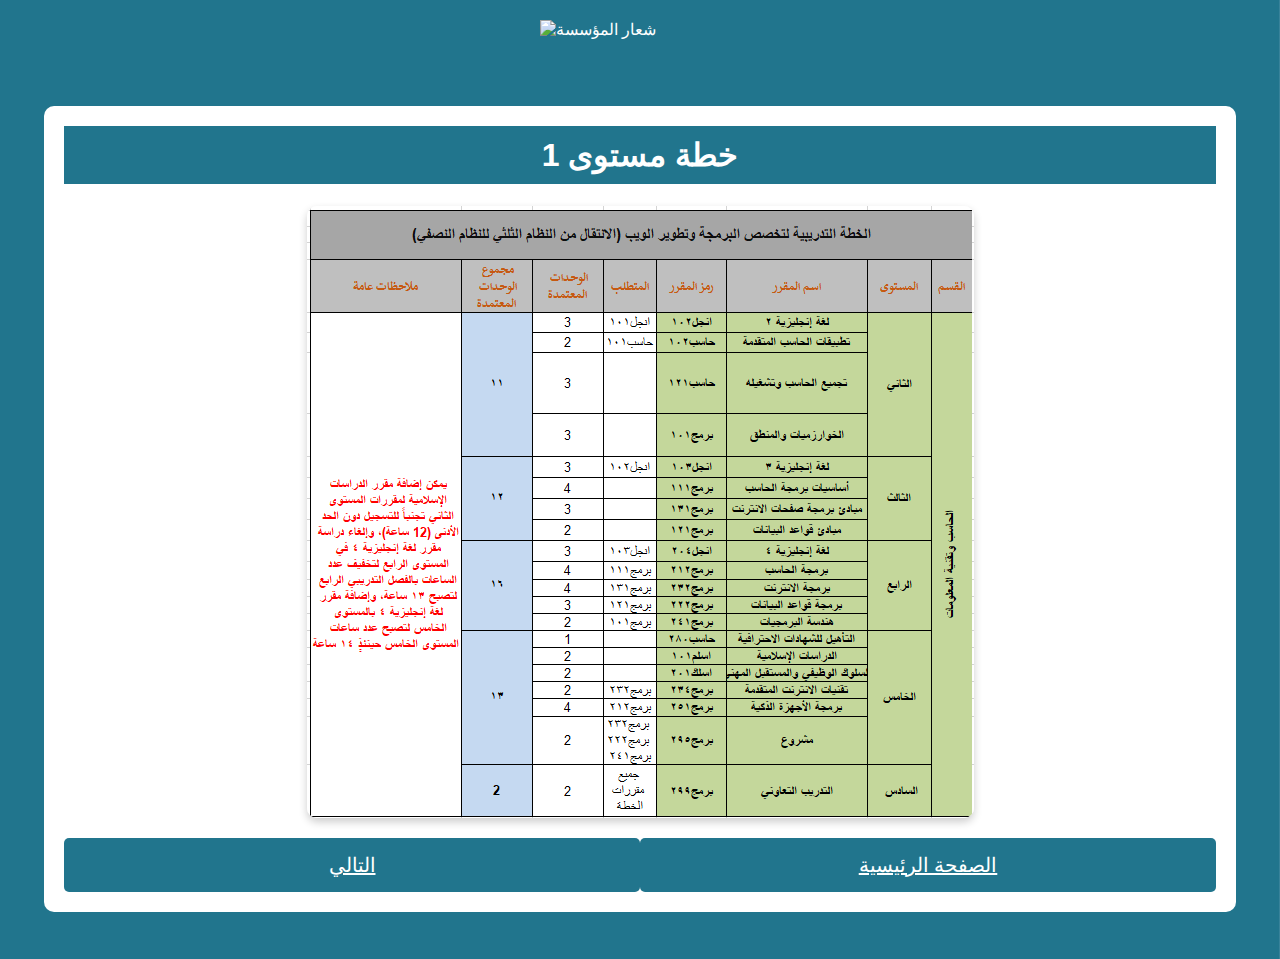
==== level1.html @ 20ccfdaa "update" ====
<!DOCTYPE html>
<html lang="en">
<head>
    <meta charset="UTF-8">
    <meta name="viewport" content="width=device-width, initial-scale=1.0">
    <title>مستوى أول</title>
    <link rel="stylesheet" href="styles.css">
    <style>
        .background-image {
            width: 100%;
            height: 100vh; /* full height */
            background-image: url('background.png');
            background-size: cover;
            background-position: center;
            background-repeat: no-repeat;
            display: flex;
            justify-content: center;
            align-items: center;
            flex-direction: column; /* تعديل اتجاه المحتوى ليكون عمودي */
        }
        .content {
            background: rgba(255, 255, 255, 255);
            padding: 20px;
            border-radius: 10px;
            width: 90%;
            max-width: 1200px;
        }
        /* استايل أزرار التنقل */
.nav-buttons-container {
    display: flex; /* لجعل الأزرار بجانب بعضها */
    justify-content: space-between; /* توزيع الأزرار على الأطراف */
    width: 100%; /* عرض الحاوية */
    margin-top: 20px; /* مسافة أعلى الأزرار */
}

.nav-button {
    background-color: #21758D; /* لون الخلفية */
    color: white; /* لون النص */
    border: none;
    padding: 15px 30px; /* حجم الأزرار */
    font-size: 20px; /* تكبير الخط */
    border-radius: 5px; /* زوايا مدورة */
    cursor: pointer; /* مؤشر اليد */
    transition: background-color 0.3s; /* تأثير التحويم */
    width: 45%; /* عرض الأزرار */
    display: flex; /* استخدام Flexbox */
    align-items: center; /* محاذاة عمودية للنص */
    justify-content: center; /* محاذاة أفقية للنص */
    text-align: center; /* محاذاة النص في المنتصف */
}

.nav-button:hover {
    background-color: #C70039; /* لون مختلف عند التحويم */
}
        .logo {
            display: block;
            margin: 20px auto;
            width: 200px; /* تعديل حجم الشعار حسب الحاجة */
        }
		
		
		

    </style>
</head>
<body>
    <header>
        <img src="tvtc.png" alt="شعار المؤسسة" class="logo">
    </header>
    <div class="background-image">
        <div class="content">
            <h1>خطة مستوى 1</h1>
            <div class="image-container">
                <img src="L1.png" alt="المستوى الأول" class="level-image">
            </div>
            <div class="nav-buttons-container">
              
        			      <a href="level2.html" class="nav-button">التالي</a>

				  <a href="HOME.html" class="nav-button">الصفحة الرئيسية</a>

				 
				 
	

            </div>
        </div>
    </div>
</body>
</html>
---- styles.css ----
/* استايل الجسم والخلفية */
body {
    margin: 0;
    padding: 0;
    font-family: Arial, sans-serif;
    background-image: url('background.png'); /* اسم ملف الخلفية */
    background-size: cover;
    background-position: center;
    color: white; /* لجعل النص أبيض */
    display: flex;
    flex-direction: column;
    min-height: 100vh; /* تجعل الخلفية تمتد لتغطية الشاشة كاملة */
}








/* استايل الأزرار */
.buttons-container {
    display: flex;
    flex-direction: column;
    align-items: center;
    gap: 10px;
    margin-top: 50px;
    flex: 1; /* يملأ المساحة المتبقية */
}

button {
    background-color: #21758D; /* لون الخلفية للأزرار */
    color: white;
    border: none;
    padding: 15px 30px; /* زيادة حجم الأزرار */
    font-size: 20px;
    border-radius: 5px;
    cursor: pointer;
    transition: background-color 0.3s;
    width: 80%; /* جعل الأزرار تشمل الصفحة بطريقة جمالية */
    max-width: 500px; /* تحديد الحد الأقصى لعرض الأزرار */
}




/* استايل العنوان */
h1 {
background-color:#21758D; 

    text-align: center;
    padding: 10px;
    color: white; /* جعل النص أبيض */
    margin-top: auto; /* دفع الفوتر للأسفل */
}

/* استايل الفوتر */
.footer {
    background-color: rgba(0, 0, 0, 0.5); /* شفافية الخلفية */
    text-align: center;
    padding: 10px;
    color: white; /* جعل النص أبيض */
    margin-top: auto; /* دفع الفوتر للأسفل */
}

.container p {
    margin: 0;
}

/* استايل صورة المستوى */
.level-image {
    display: block;
    margin: 20px auto;
    max-width: 90%;
    height: auto;
    border-radius: 10px;
    box-shadow: 0 4px 8px rgba(0, 0, 0, 0.2);
}
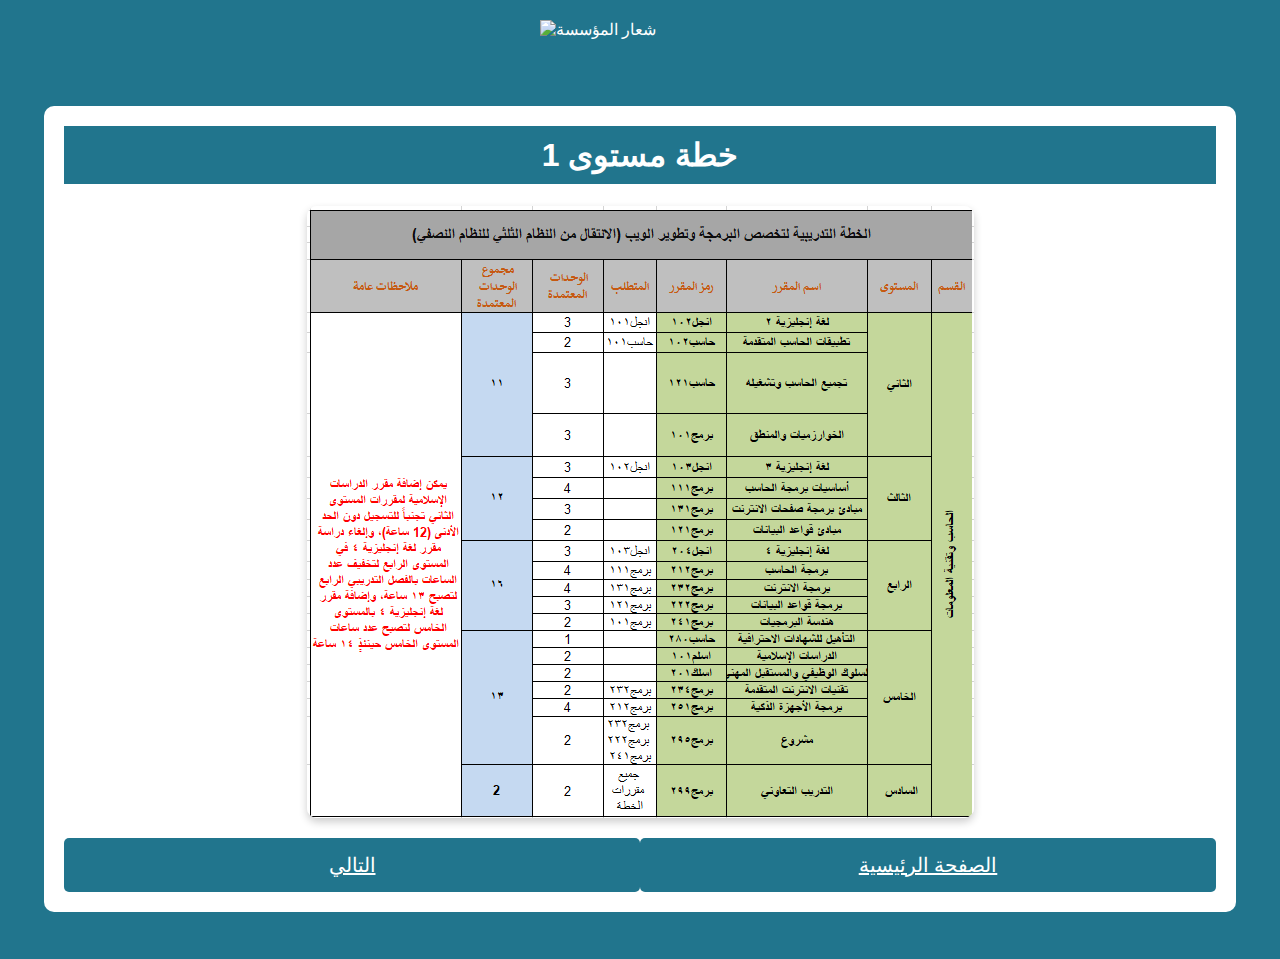
==== commit 33f0bc39: "update" ====
--- a/level1.html
+++ b/level1.html
@@ -77,7 +77,7 @@
               
         			      <a href="level2.html" class="nav-button">التالي</a>
 
-				  <a href="HOME.html" class="nav-button">الصفحة الرئيسية</a>
+				  <a href="index.html" class="nav-button">الصفحة الرئيسية</a>
 
 				 
 				 
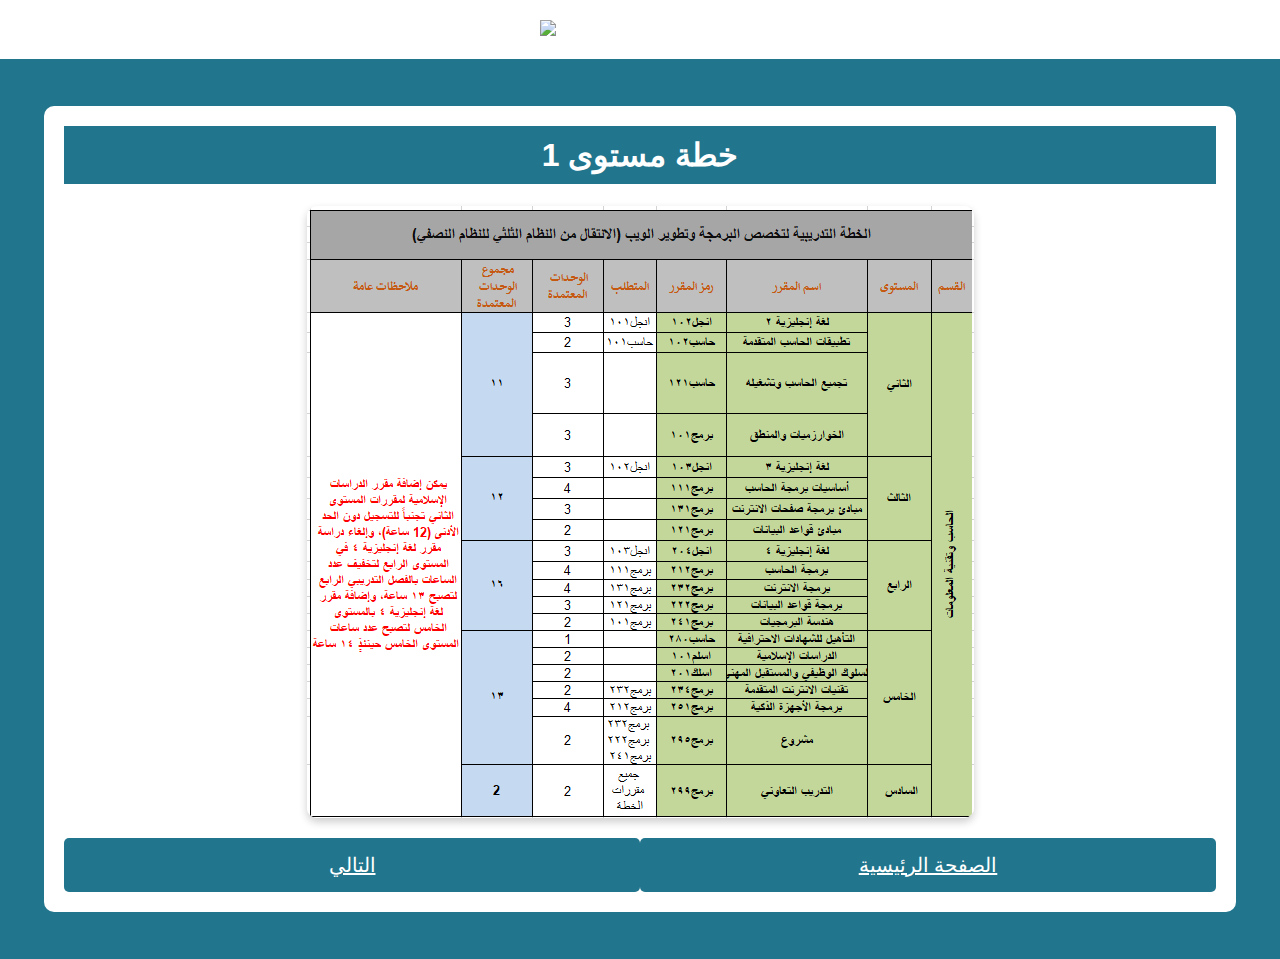
==== commit d5dddaed: "UPFATE" ====
--- a/level1.html
+++ b/level1.html
@@ -65,7 +65,7 @@
 </head>
 <body>
     <header>
-        <img src="tvtc.png" alt="شعار المؤسسة" class="logo">
+        <img src="TVTC.PNG" alt="شعار المؤسسة" class="logo">
     </header>
     <div class="background-image">
         <div class="content">
--- a/styles.css
+++ b/styles.css
@@ -3,7 +3,7 @@
     margin: 0;
     padding: 0;
     font-family: Arial, sans-serif;
-    background-image: url('background.png'); /* اسم ملف الخلفية */
+    background-image: url('background.PNG'); /* اسم ملف الخلفية */
     background-size: cover;
     background-position: center;
     color: white; /* لجعل النص أبيض */
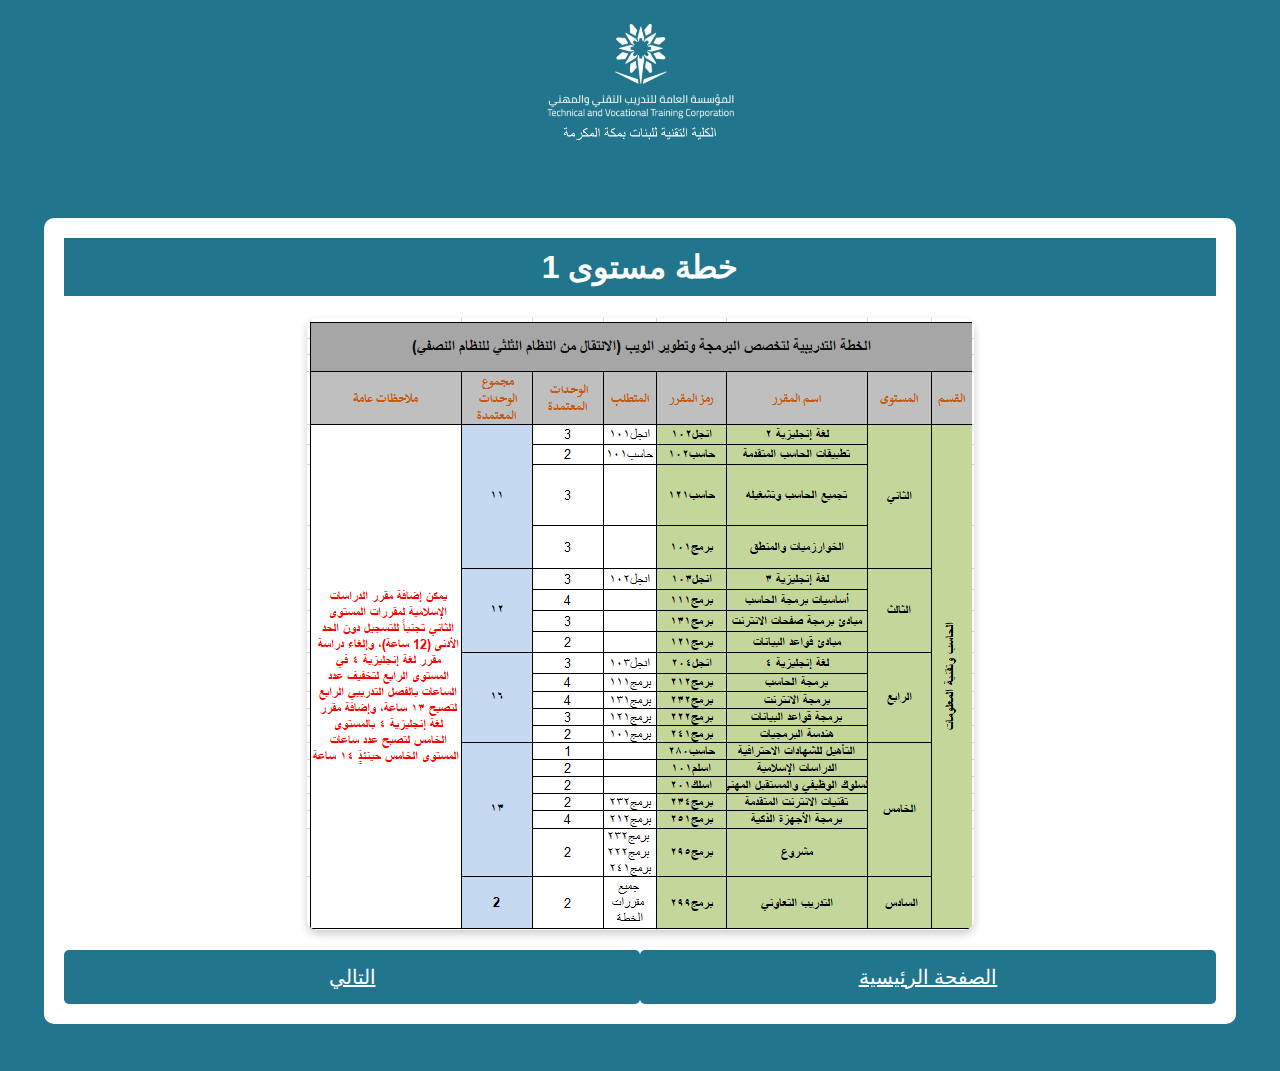
==== commit a5bd008d: "update" ====
--- a/level1.html
+++ b/level1.html
@@ -65,7 +65,7 @@
 </head>
 <body>
     <header>
-        <img src="TVTC.PNG" alt="شعار المؤسسة" class="logo">
+        <img src="TVTC.png" alt="شعار المؤسسة" class="logo">
     </header>
     <div class="background-image">
         <div class="content">
--- a/styles.css
+++ b/styles.css
@@ -3,7 +3,7 @@
     margin: 0;
     padding: 0;
     font-family: Arial, sans-serif;
-    background-image: url('background.PNG'); /* اسم ملف الخلفية */
+    background-image: url('background.png'); /* اسم ملف الخلفية */
     background-size: cover;
     background-position: center;
     color: white; /* لجعل النص أبيض */
